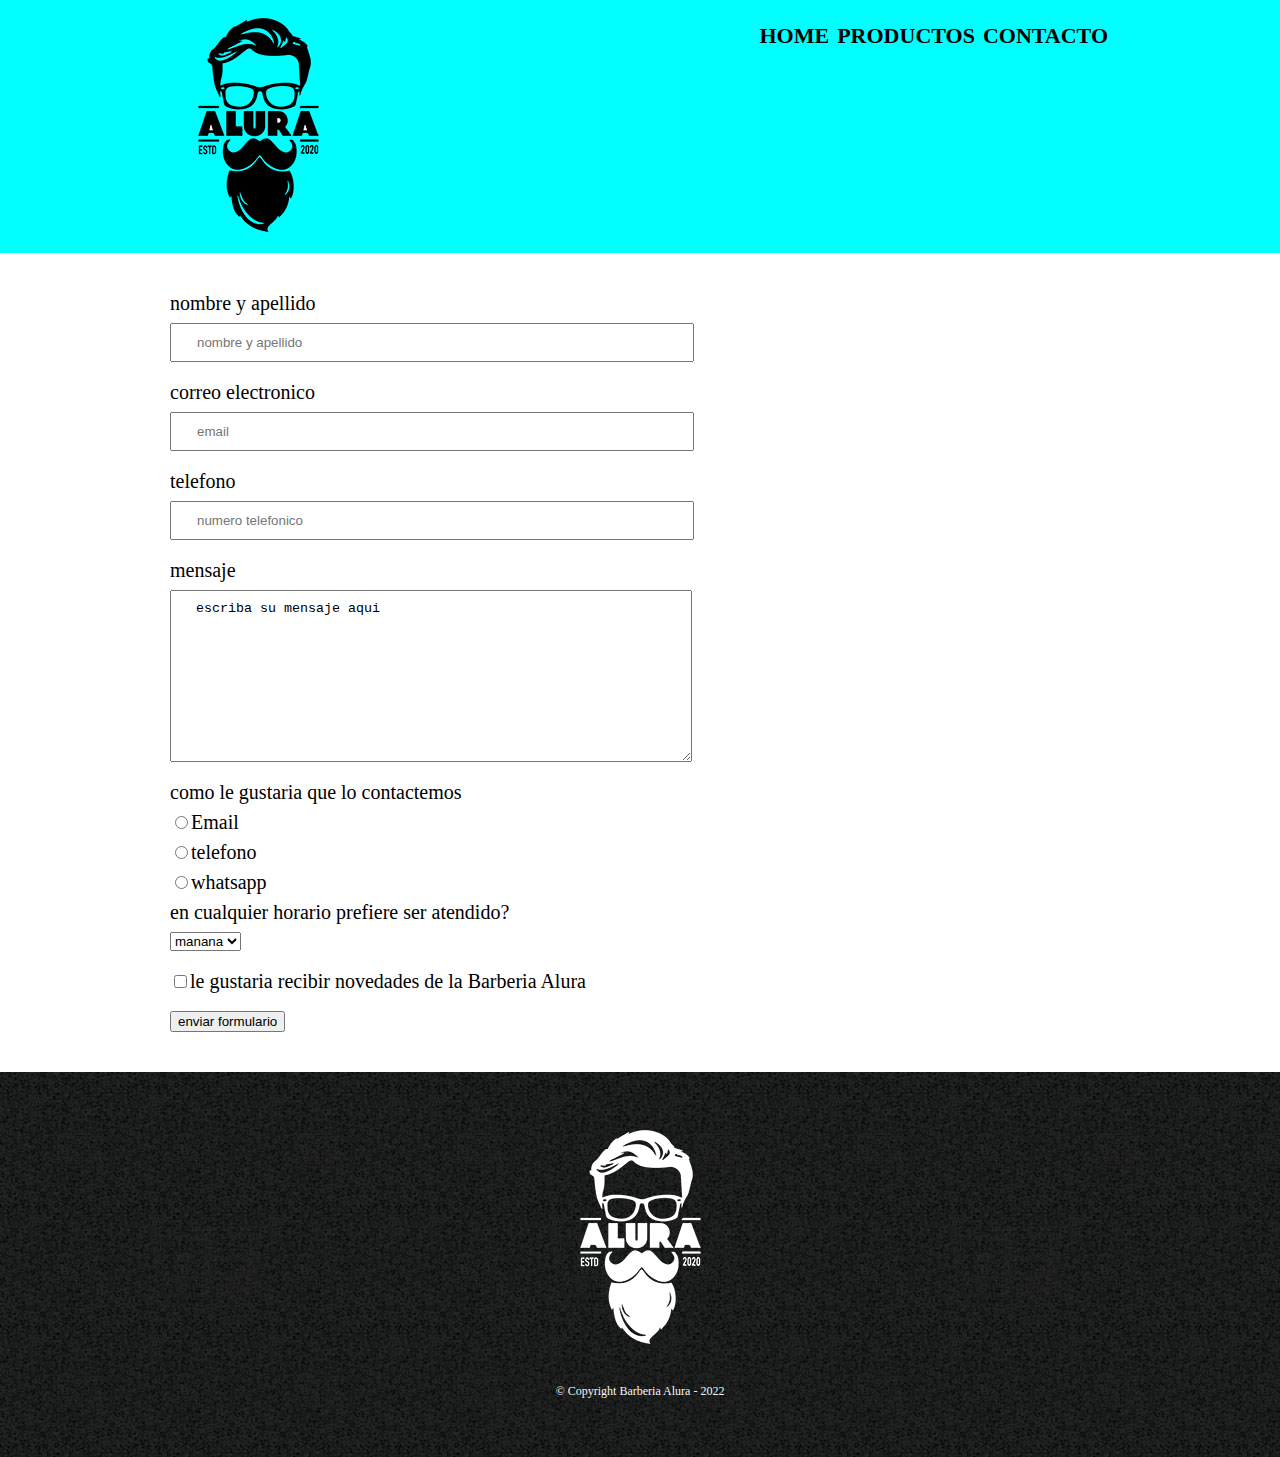
==== contactos.html @ 1d39cd45 "cambios" ====
<!DOCTYPE html>
<html lang="en">
<head>
    <meta charset="UTF-8">
    <meta http-equiv="X-UA-Compatible" content="IE=edge">
    <meta name="viewport" content="width=device-width, initial-scale=1.0">
    <link rel="stylesheet" href="assets/reset.css">
    <link rel="stylesheet" href="productos.css">
    <title>contactos</title>
</head>
<body>
    <header>
       
        <div class="box1">

       <h1><img src="assets/imagenes/logo.png" alt=""></h1> 
    
    <nav> 

         <ul>
           <li><a href="/index.html">Home</a></li>
           <li><a href="#">PRODUCTOS</a></li>
           <li><a href="#">CONTACTO</a></li>
          </ul>

    </nav> 
      </div>


    </header>

    <main>

        <form method="post">

             <label for="nombreyapellido">nombre y apellido</label>
            <input type="text" placeholder="nombre y apellido" id="nombreyapellido" class="input-padron">


            <label for="email">correo electronico</label>
            <input type="text" placeholder="email" id="email" class="input-padron">


            <label for="telefono">telefono</label>
            <input type="tel" placeholder="numero telefonico" id="telefono" class="input-padron">
             

            <label for="mensaje">mensaje</label>
            <textarea name="" id="mensaje" cols="62" rows="10" class="input-padron">escriba su mensaje aqui</textarea>
          
          
       <div>
            <p>como le gustaria que lo contactemos</p>
             

            <label for="radio-email"><input type="radio" name="contacto" value="email" id="radio-email">Email</label>
            

            <label for="radio-telefono"><input type="radio" name="contacto" value="telefono" id="radio-telefono">telefono</label>
            

            <label for="radio-whatsapp"><input type="radio" name="contacto" value="whatsapp" id="radio-whatsapp">whatsapp</label>
            

        </div>

        <div>

        <p>en cualquier horario prefiere ser atendido?</p>
        <select>

            <option  >manana</option>

            <option  >tarde</option>

            <option  >noche</option>

        </select>
    </div>

        <label class="checkbox"><input type="checkbox">le gustaria recibir novedades de la Barberia Alura </label>

            <input type="submit" value="enviar formulario">





        </form>


    </main>

    <footer>
        <img src="/assets/imagenes/logo-blanco.png" alt="logo-blnco">
        <p class="copyright">&copy; Copyright Barberia Alura - 2022</p>
    </footer>
    
    
</body>
</html>
---- productos.css ----
header{
    background-color: aqua;
     
    
}

.box1{
    width: 940px;
    position: relative;
    margin: 0 auto;

}

  nav{
      
    position: absolute;
    top: 10%;
    right: 0;     
    
}  

  

nav li{
    display: inline;
    margin: 2px;
}

nav a{
    color: black;
    font-weight: bold;
    font-size:  22px;
    text-transform: uppercase;  /*letras mayusculas*/
    text-decoration: none;
    
}

.productos{
    width: 940px;
    margin: 0 auto;
    padding: 45px;
     
}

.productos li{
    display: inline-block;
    text-align: center;
    width: 30%;
    vertical-align: top;
    margin: 0 1.5%;
    padding: 30px 20px;
    box-sizing: border-box;
   border: 2px solid black;
   border-radius: 12px;
    
}

.productos h2{
    font-size: 28px;
    font-weight: bold;
     
}

.descripcion{

    font-size: 18px;

}

.precio{

    font-size: 25px;
    font-weight: bold;
    margin-top: 20px;

}

nav a:hover{
    cursor: pointer;
    color: rgb(219, 144, 14);
    text-decoration: underline;
}

.productos li:hover{ /* evento de movimento mouse*/
    cursor: pointer;
    border: 2px solid rgb(206, 136, 15);
    
}

 .productos li:active{  /*evento de click mouse */
    border-color: green;
}

.productos li:hover h2{
    font-size: 35px;
}

footer{
    background: url(assets/imagenes/bg.jpg);
    text-align: center;
    padding: 40px;
}

.copyright{
    color: whitesmoke;
    font-size: 12px;
    margin: 20px;
}


/* style contactos */


main{
    width: 940px;
    margin: 0 auto;
     
}

form{
    margin: 40px 0;
}

form label, form p{
    display: block;
    font-size: 20px;
    margin: 0 0 10px;
}

.input-padron{
    display: block;
    margin: 0 0 20px;
    padding: 10px 25px;
    width: 50%;
}

.checkbox{
    margin: 20px 0;
}
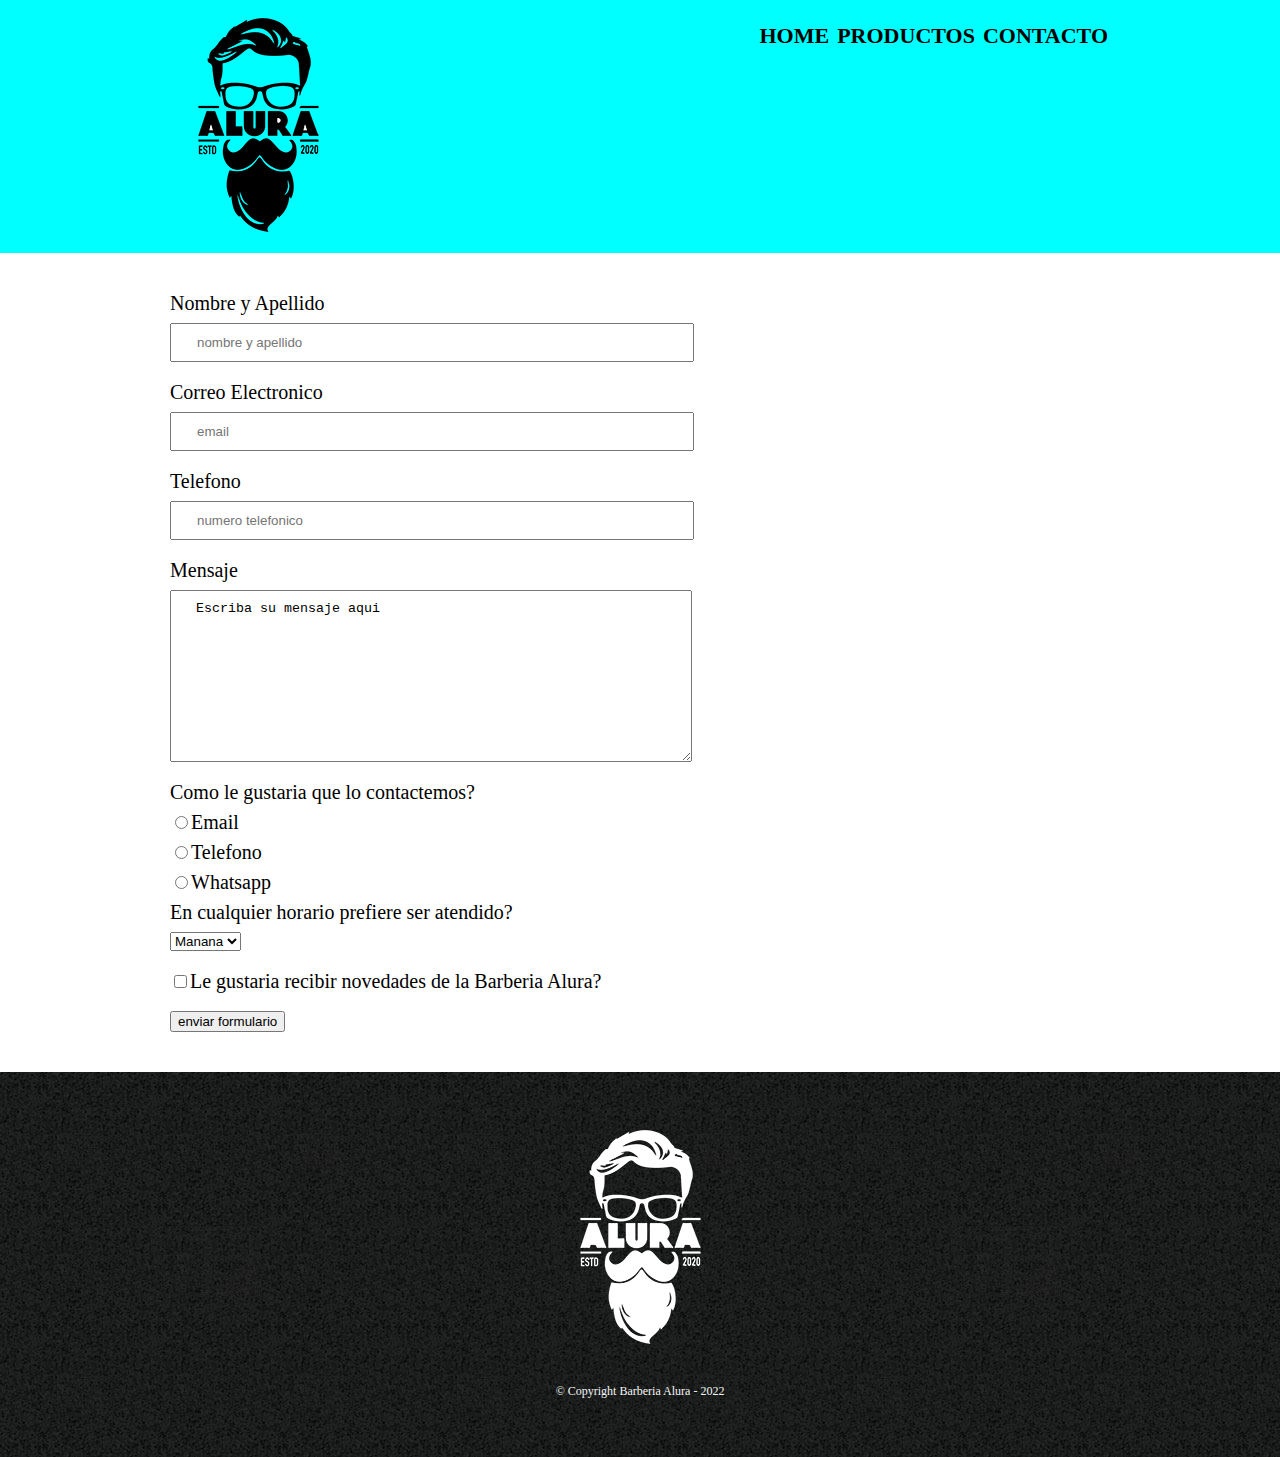
==== commit ad34c80e: "cambios" ====
--- a/contactos.html
+++ b/contactos.html
@@ -6,7 +6,7 @@
     <meta name="viewport" content="width=device-width, initial-scale=1.0">
     <link rel="stylesheet" href="assets/reset.css">
     <link rel="stylesheet" href="productos.css">
-    <title>contactos</title>
+    <title>Contactos</title>
 </head>
 <body>
     <header>
@@ -18,9 +18,9 @@
     <nav> 
 
          <ul>
-           <li><a href="/index.html">Home</a></li>
-           <li><a href="#">PRODUCTOS</a></li>
-           <li><a href="#">CONTACTO</a></li>
+           <li><a href="index.html">Home</a></li>
+           <li><a href="productos.css">PRODUCTOS</a></li>
+           <li><a href="contactos.html">CONTACTO</a></li>
           </ul>
 
     </nav> 
@@ -33,52 +33,52 @@
 
         <form method="post">
 
-             <label for="nombreyapellido">nombre y apellido</label>
+             <label for="nombreyapellido">Nombre y Apellido</label>
             <input type="text" placeholder="nombre y apellido" id="nombreyapellido" class="input-padron">
 
 
-            <label for="email">correo electronico</label>
+            <label for="email">Correo Electronico</label>
             <input type="text" placeholder="email" id="email" class="input-padron">
 
 
-            <label for="telefono">telefono</label>
+            <label for="telefono">Telefono</label>
             <input type="tel" placeholder="numero telefonico" id="telefono" class="input-padron">
              
 
-            <label for="mensaje">mensaje</label>
-            <textarea name="" id="mensaje" cols="62" rows="10" class="input-padron">escriba su mensaje aqui</textarea>
+            <label for="mensaje">Mensaje</label>
+            <textarea name="" id="mensaje" cols="62" rows="10" class="input-padron">Escriba su mensaje aqui</textarea>
           
           
        <div>
-            <p>como le gustaria que lo contactemos</p>
+            <p>Como le gustaria que lo contactemos?</p>
              
 
             <label for="radio-email"><input type="radio" name="contacto" value="email" id="radio-email">Email</label>
             
 
-            <label for="radio-telefono"><input type="radio" name="contacto" value="telefono" id="radio-telefono">telefono</label>
+            <label for="radio-telefono"><input type="radio" name="contacto" value="telefono" id="radio-telefono">Telefono</label>
             
 
-            <label for="radio-whatsapp"><input type="radio" name="contacto" value="whatsapp" id="radio-whatsapp">whatsapp</label>
+            <label for="radio-whatsapp"><input type="radio" name="contacto" value="whatsapp" id="radio-whatsapp">Whatsapp</label>
             
 
         </div>
 
         <div>
 
-        <p>en cualquier horario prefiere ser atendido?</p>
+        <p>En cualquier horario prefiere ser atendido?</p>
         <select>
 
-            <option  >manana</option>
+            <option  >Manana</option>
 
-            <option  >tarde</option>
+            <option  >Tarde</option>
 
-            <option  >noche</option>
+            <option  >Noche</option>
 
         </select>
     </div>
 
-        <label class="checkbox"><input type="checkbox">le gustaria recibir novedades de la Barberia Alura </label>
+        <label class="checkbox"><input type="checkbox">Le gustaria recibir novedades de la Barberia Alura? </label>
 
             <input type="submit" value="enviar formulario">
 
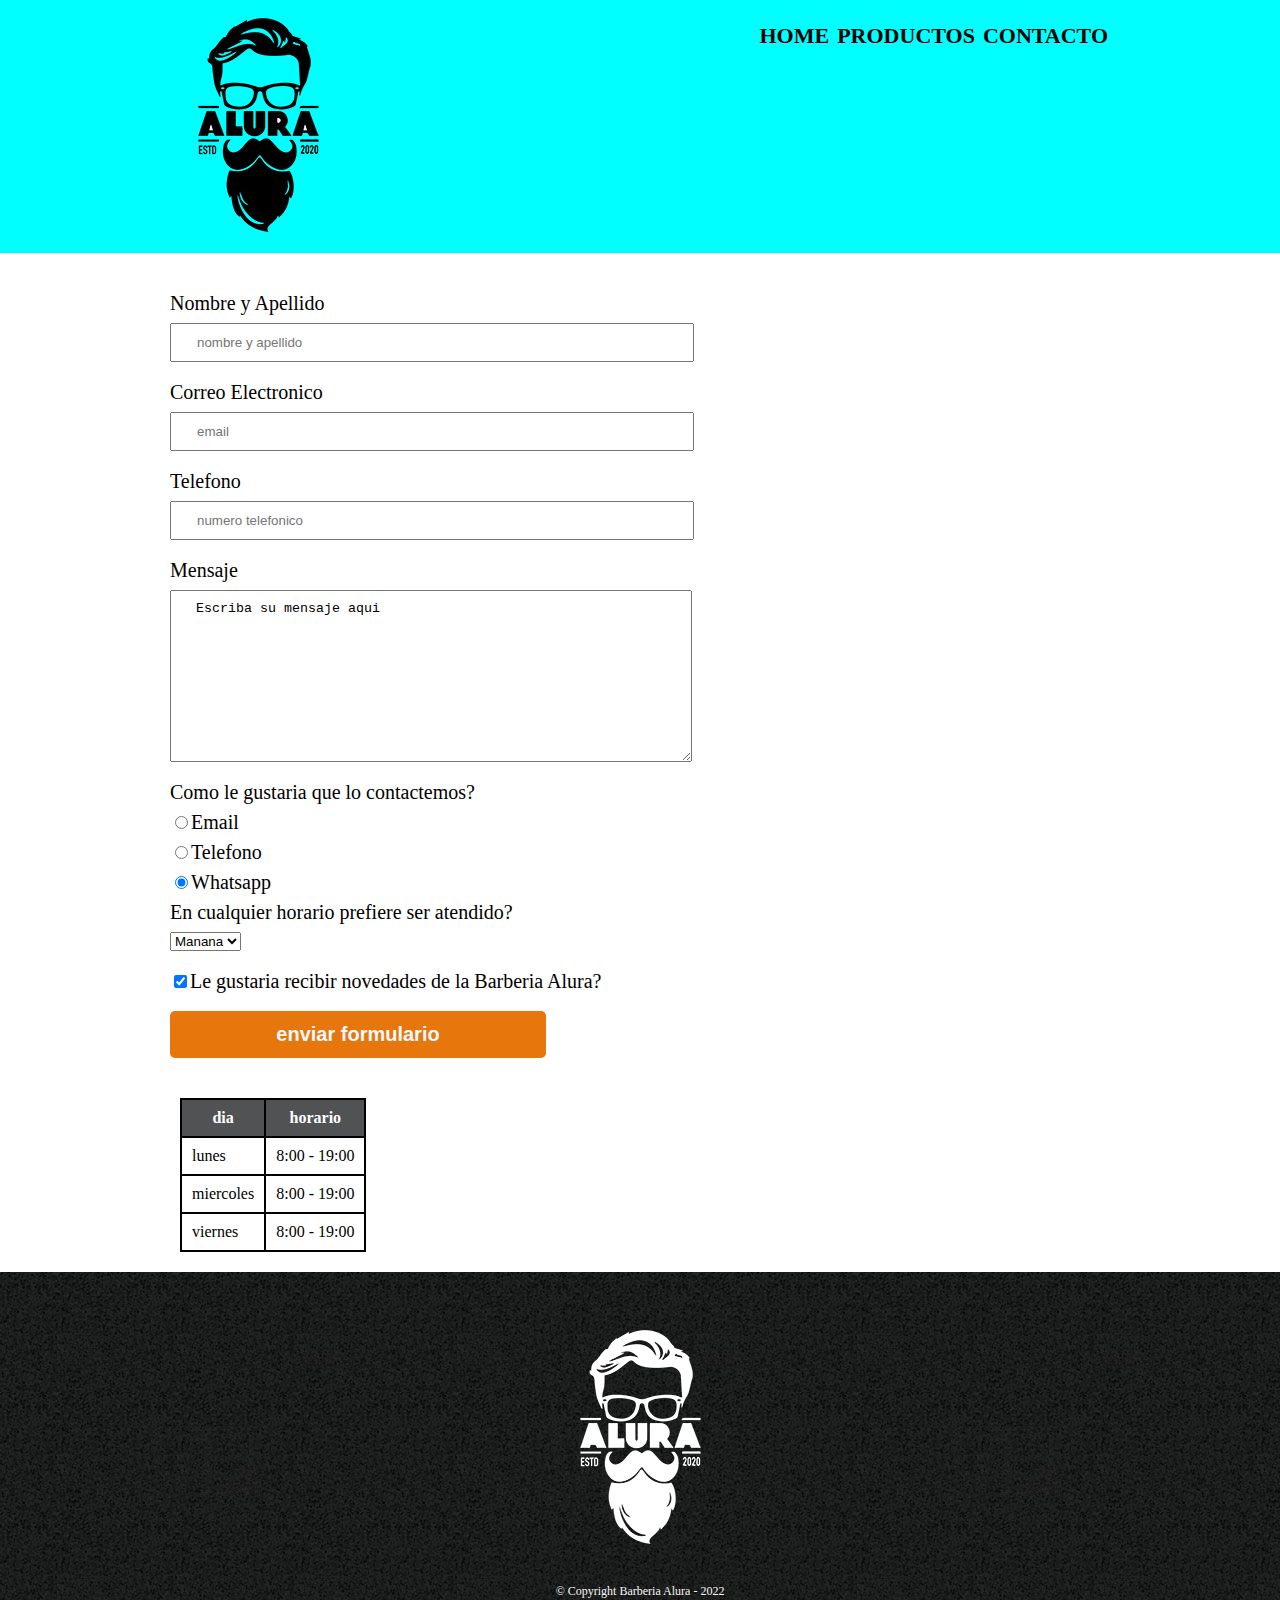
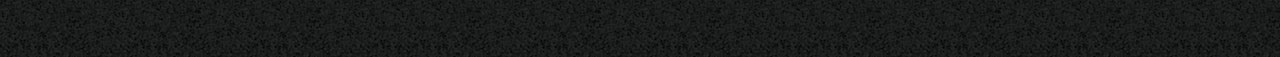
==== commit a32b3fd8: "cambios" ====
--- a/contactos.html
+++ b/contactos.html
@@ -34,23 +34,23 @@
         <form method="post">
 
              <label for="nombreyapellido">Nombre y Apellido</label>
-            <input type="text" placeholder="nombre y apellido" id="nombreyapellido" class="input-padron">
+            <input type="text" placeholder="nombre y apellido" id="nombreyapellido" class="input-padron" required>
 
 
             <label for="email">Correo Electronico</label>
-            <input type="text" placeholder="email" id="email" class="input-padron">
+            <input type="email" placeholder="email" id="email" class="input-padron" required>
 
 
             <label for="telefono">Telefono</label>
-            <input type="tel" placeholder="numero telefonico" id="telefono" class="input-padron">
+            <input type="tel" placeholder="numero telefonico" id="telefono" class="input-padron" required>
              
 
             <label for="mensaje">Mensaje</label>
             <textarea name="" id="mensaje" cols="62" rows="10" class="input-padron">Escriba su mensaje aqui</textarea>
           
           
-       <div>
-            <p>Como le gustaria que lo contactemos?</p>
+          <fieldset> <!--se usa para agrupar todo contenido relacionado en un campo, tambien se puede usar div   -->
+             <legend>Como le gustaria que lo contactemos?</legend>  <!--se usa para el parrafo o titulo, p se puede utilizar -->
              
 
             <label for="radio-email"><input type="radio" name="contacto" value="email" id="radio-email">Email</label>
@@ -59,28 +59,28 @@
             <label for="radio-telefono"><input type="radio" name="contacto" value="telefono" id="radio-telefono">Telefono</label>
             
 
-            <label for="radio-whatsapp"><input type="radio" name="contacto" value="whatsapp" id="radio-whatsapp">Whatsapp</label>
+            <label for="radio-whatsapp"><input type="radio" name="contacto" value="whatsapp" id="radio-whatsapp" checked>Whatsapp</label>
             
 
-        </div>
+        </fieldset>
 
-        <div>
+        <fieldset>
 
-        <p>En cualquier horario prefiere ser atendido?</p>
+        <legend>En cualquier horario prefiere ser atendido?</legend>
         <select>
 
-            <option  >Manana</option>
+            <option>Manana</option>
 
-            <option  >Tarde</option>
+            <option>Tarde</option>
 
-            <option  >Noche</option>
+            <option>Noche</option>
 
         </select>
-    </div>
+    </fieldset>
 
-        <label class="checkbox"><input type="checkbox">Le gustaria recibir novedades de la Barberia Alura? </label>
+        <label class="checkbox"><input type="checkbox" checked>Le gustaria recibir novedades de la Barberia Alura? </label>
 
-            <input type="submit" value="enviar formulario">
+            <input class="btn-enviar" type="submit" value="enviar formulario">
 
 
 
@@ -88,14 +88,48 @@
 
         </form>
 
+        <table>
+
+             <thead>  <!--cabecera de tabla -->
+
+                <tr>
+                    <th>dia</th>  <!--titulo de tabla th -->
+                    <th>horario</th>
+                </tr>
+
+            </thead>
+            
+           <tbody>   <!-- cuerpo de tabla -->
+            <tr>
+                <td>lunes</td>
+                <td>8:00 - 19:00</td>
+            </tr>
+
+            <tr>
+                <td>miercoles</td>
+                <td>8:00 - 19:00</td>
+            </tr>
+
+            <tr>
+                <td>viernes</td>
+                <td>8:00 - 19:00</td>
+            </tr>
+
+        </tbody>
+
+            
+
+        </table>
+
 
     </main>
 
     <footer>
-        <img src="/assets/imagenes/logo-blanco.png" alt="logo-blnco">
+        <img src="/assets/imagenes/logo-blanco.png" alt="logo-blanco">
         <p class="copyright">&copy; Copyright Barberia Alura - 2022</p>
     </footer>
     
     
+    
 </body>
 </html>--- a/productos.css
+++ b/productos.css
@@ -122,7 +122,7 @@
     margin: 40px 0;
 }
 
-form label, form p{
+form label, form legend{
     display: block;
     font-size: 20px;
     margin: 0 0 10px;
@@ -137,4 +137,46 @@
 
 .checkbox{
     margin: 20px 0;
+}
+
+.btn-enviar{
+    cursor: pointer;
+    background-color: rgb(231, 118, 12);
+    width: 40%;
+    padding: 12px 0;
+    font-size: 20px;
+    font-weight: bold;
+    color: aliceblue;
+    border: none;
+    border-radius: 5px;
+    transition: 3s all ;
+     
+     
+
+}
+
+.btn-enviar:hover{
+    color: rgb(70, 43, 22);
+    background-color: rgb(145, 72, 12);
+    transform: scale(1.2) rotate(1deg);
+}
+
+
+/* tabla */
+
+table{
+    margin: 20px 10px;
+
+}
+
+thead{
+    background-color: rgb(80, 82, 83);
+    color: white;
+    font-weight: bold;
+}
+
+td,th{
+    border: 2px solid black;
+    margin: 20px 20px;
+    padding: 10px 10px;
 }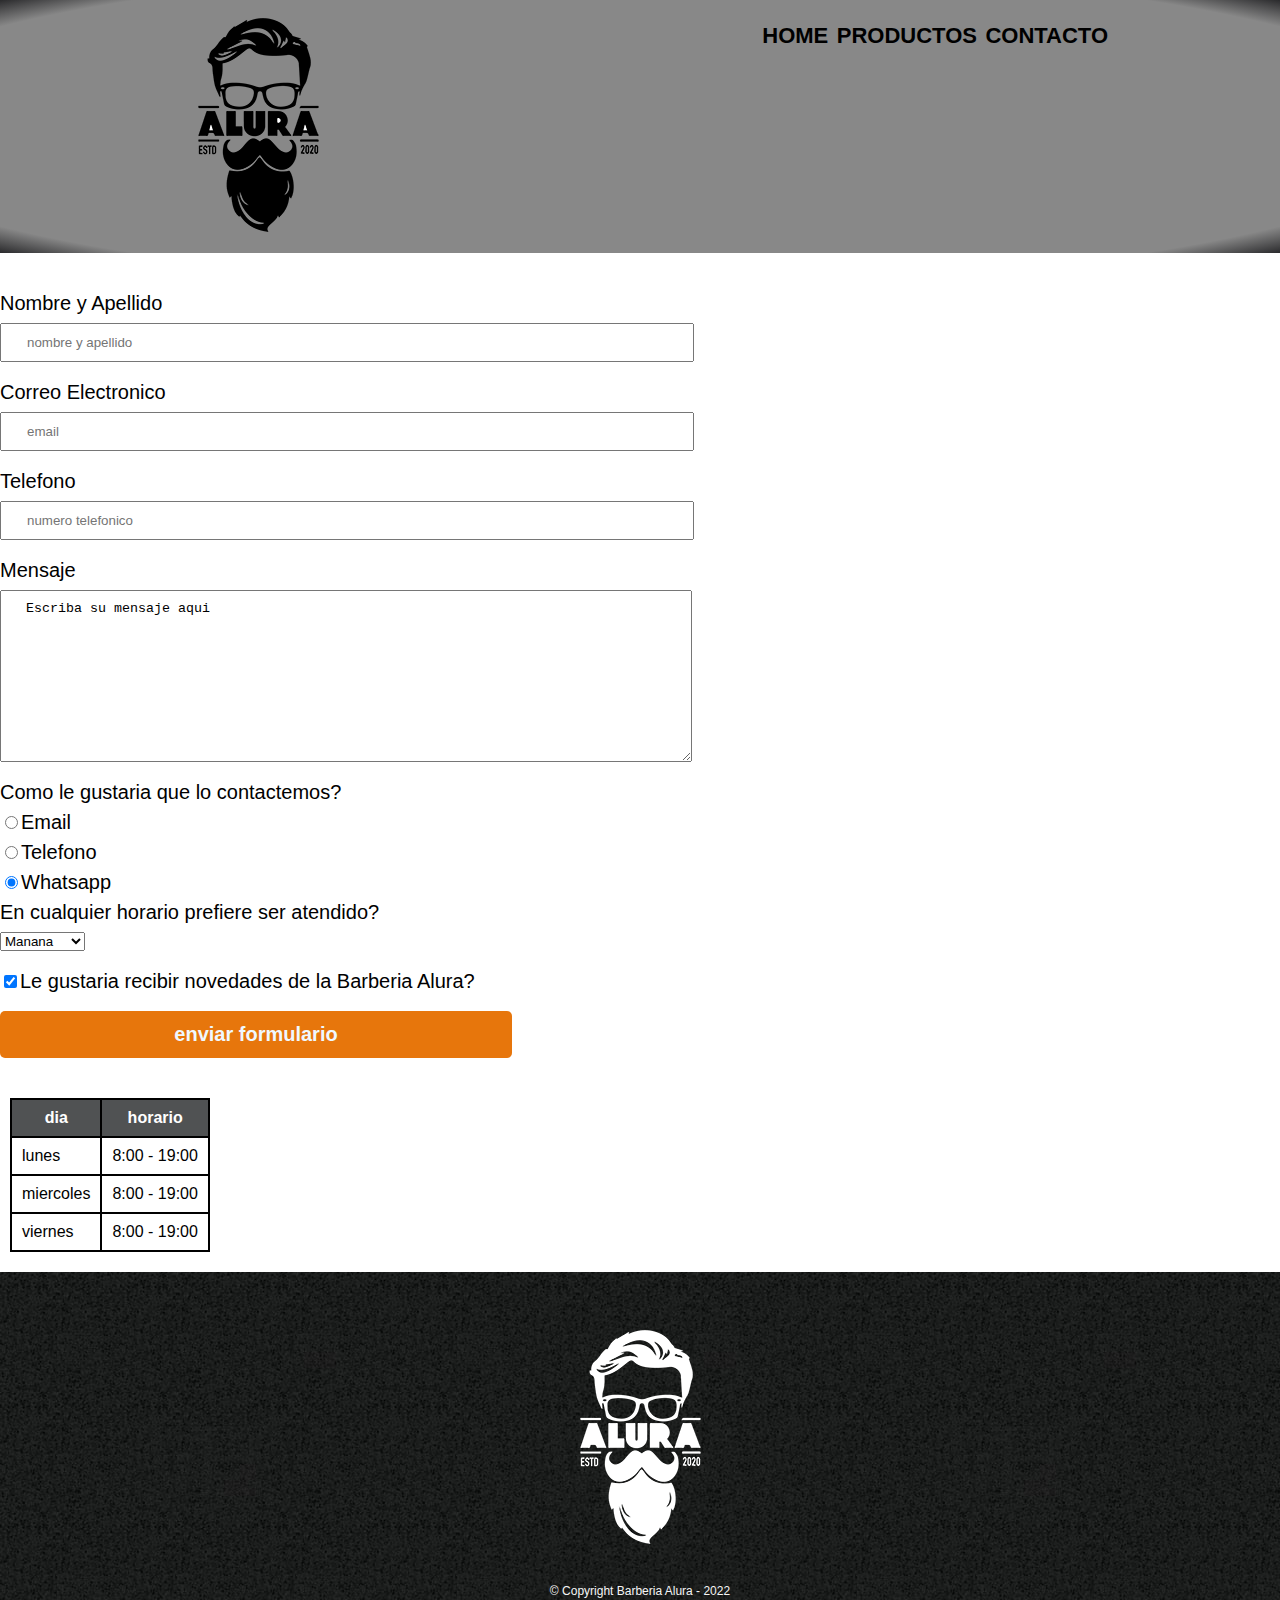
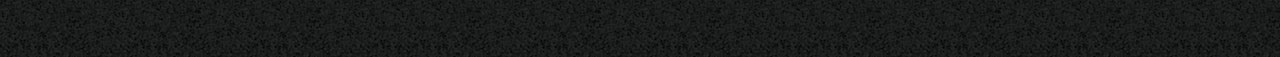
==== commit c8c79181: "cambios" ====
--- a/contactos.html
+++ b/contactos.html
@@ -67,13 +67,16 @@
         <fieldset>
 
         <legend>En cualquier horario prefiere ser atendido?</legend>
+ 
+        
         <select>
-
+            <optgroup>    
             <option>Manana</option>
 
             <option>Tarde</option>
 
             <option>Noche</option>
+           </optgroup>
 
         </select>
     </fieldset>
--- a/productos.css
+++ b/productos.css
@@ -1,8 +1,9 @@
+body{
+    font-family: 'Montserrat', sans-serif;
+} 
  
 header{
-    background-color: aqua;
-     
-    
+    background: radial-gradient( #888888 90%, rgb(42, 42, 44));
 }
 
 .box1{
@@ -112,11 +113,7 @@
 /* style contactos */
 
 
-main{
-    width: 940px;
-    margin: 0 auto;
-     
-}
+ 
 
 form{
     margin: 40px 0;
@@ -162,7 +159,7 @@
 }
 
 
-/* tabla */
+/* tabla pagina contactos */
 
 table{
     margin: 20px 10px;
@@ -179,4 +176,120 @@
     border: 2px solid black;
     margin: 20px 20px;
     padding: 10px 10px;
-}+}
+
+/* Css para pagina home */
+
+.principal{
+    background-color: #fefefe;
+    padding: 3em 0;
+    width: 940px;
+    margin: 0 auto;
+}
+
+.banner{
+    width: 100%;
+}
+
+.title{
+    text-align: center;
+    font-size: 2em;  /*em multiplica el tamano original de la fuente que es 16px */
+    margin: 0 0 1em ;
+     clear: left; /*para que el float no afecte */
+}
+
+.utensilios{
+    width: 10%;
+    float: left;  /*se usa para que los elementos se ponga alrededor de el */
+    margin: 0 20px 2px 0; 
+}
+
+.mapa{
+    padding: 3em 0;
+    background: linear-gradient(#fefefe,#888888);
+    
+}
+
+.mapa p{
+    margin: 0 0 20px 0;
+    text-align: center;
+}
+
+.mapa-contenido{
+    width: 940px;
+    margin: 0 auto;
+}
+
+.diferenciales{
+     background-color: #888888;
+     padding: 3em 0;
+
+}
+
+
+
+.principal p{
+    margin: 0 0 1em;
+}
+
+
+.principal strong{
+    font-weight: bold;
+}
+
+
+.principal em{
+    font-style: italic;
+}
+
+
+
+
+
+.video{
+  width: 560px;
+  margin: 1em auto ;  
+}
+
+
+.box-list{
+     
+    width: 640px;
+    margin: 0 auto;
+}
+
+
+.img2{
+    width: 60%;
+     
+}
+
+.lista-diferenciales{
+    width: 40%;
+    display: inline-block;
+    vertical-align: top;
+    
+    
+}
+
+.items{
+     line-height: 1.5;  /*aumentar altura de las letras */
+     
+}
+
+.items:before{
+     content: "\2605"; 
+}
+
+.items:first-child{  /* pseudo-class, usa el primer elemento hijo de las clases */
+    font-weight: bold;
+}
+
+
+ .title:before{
+     content: "[";
+ }
+
+ .title:after{
+     content: "]";
+ }